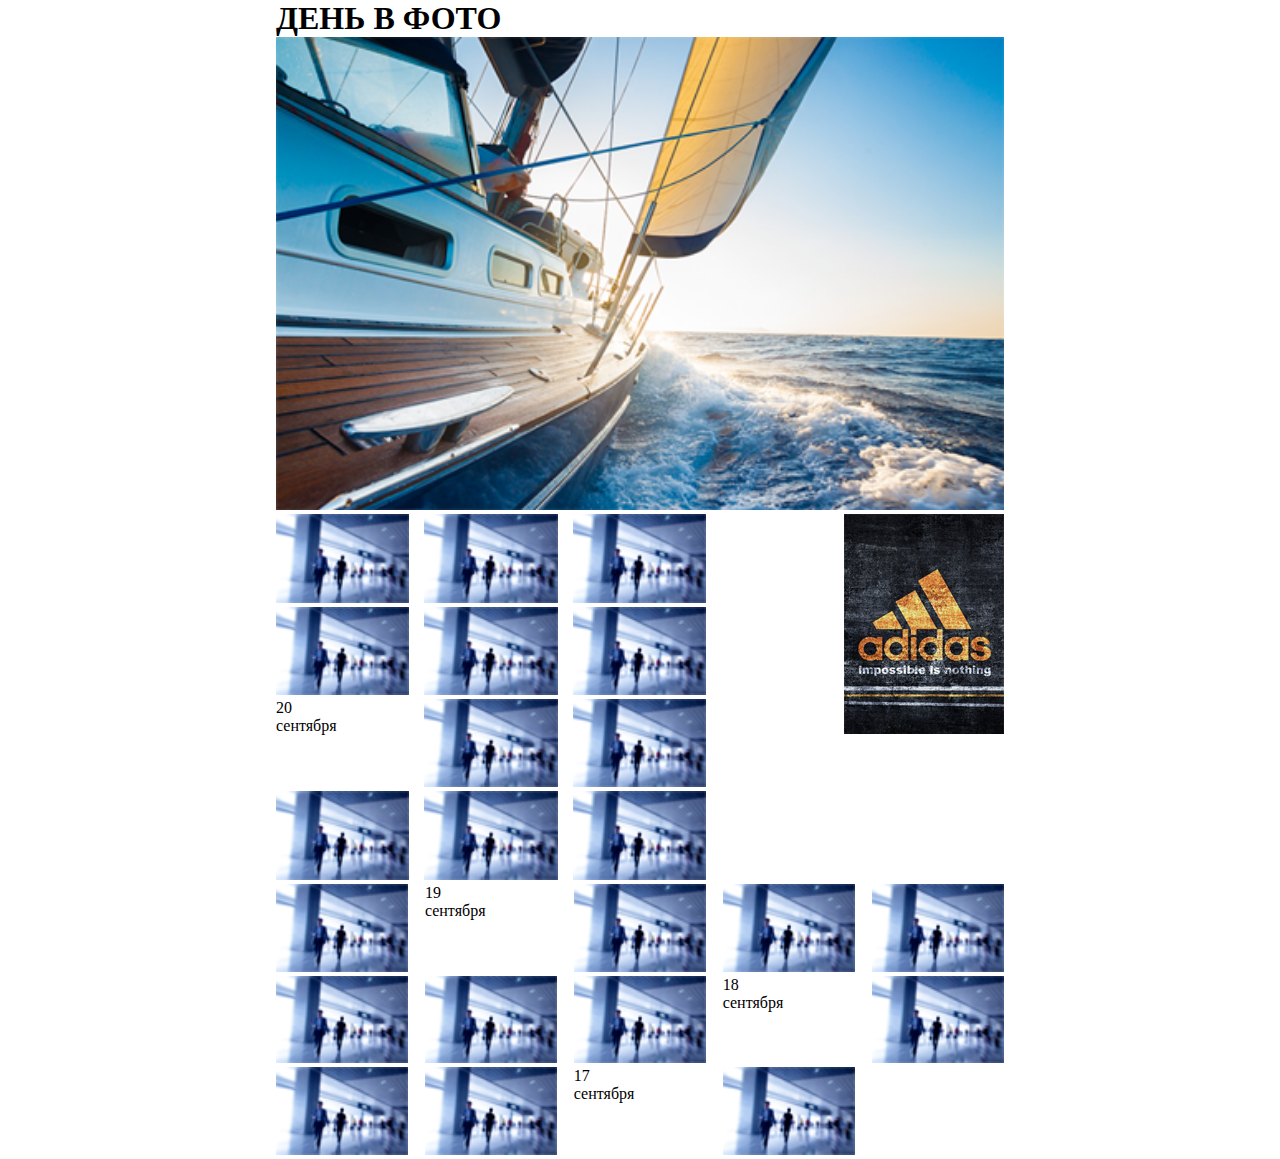
==== new/index.html @ 1c44481d "Папка new. Переделал всё заново. Осталось на 768 отрисовать и навешать стилей. И еще pixelperfect." ====
<!DOCTYPE html>
<html lang="en">
<head>
	<meta charset="UTF-8">
	<title>Document</title>
	<link rel="stylesheet" href="style.css">
</head>
<body>
	<div class="container">
		<div class="width320">
			<header>
			<h1>ДЕНЬ В ФОТО</h1>
        	<a href="#"> <img src="img/21.png" alt="fdd"></a>
			</header>
			<div class="today">
				<article><a href="#"><img src="img/21_2.png" alt="sd"></a></article>
				<article><a href="#"><img src="img/21_2.png" alt="sd"></a></article>
				<article><a href="#"><img src="img/21_2.png" alt="sd"></a></article>
				<article><a href="#"><img src="img/21_2.png" alt="sd"></a></article>
				<article><a href="#"><img src="img/21_2.png" alt="sd"></a></article>
				<article><a href="#"><img src="img/21_2.png" alt="sd"></a></article>
				<article></article>
				<article></article>
			</div>
			<div class="reklama">
            	<a href="#"><img src="img/img_banner320.png" alt="rekl"></a>
            	<div class="reklama_text"><span>Рекламный тизер</span>
            		<h4>Театральная паутина</h4>
            		<p>Открытие новых сервисных центров немекого автопрома</p>
            	</div>
        	</div>
        	<div class="otherday">
        		<article><p>20 <br>сентября</p></article>
        		<article><a href="#"><img src="img/21_2.png" alt="sd"></a></article>
        		<article><a href="#"><img src="img/21_2.png" alt="sd"></a></article>
        		<article><a href="#"><img src="img/21_2.png" alt="sd"></a></article>
        		<article><a href="#"><img src="img/21_2.png" alt="sd"></a></article>
        		<article><a href="#"><img src="img/21_2.png" alt="sd"></a></article>
        		<article><p>19 <br>сентября</p></article>
        		<article><a href="#"><img src="img/21_2.png" alt="sd"></a></article>
        		<article><a href="#"><img src="img/21_2.png" alt="sd"></a></article>
        		<article><a href="#"><img src="img/21_2.png" alt="sd"></a></article>
        		<article><a href="#"><img src="img/21_2.png" alt="sd"></a></article>
        		<article><a href="#"><img src="img/21_2.png" alt="sd"></a></article>
        		<article><a href="#"><img src="img/21_2.png" alt="sd"></a></article>
        		<article></article>
        		<article></article>
        		<article></article>
        	</div>
		</div>
		<div class="width480">
			<header>
				<h1>ДЕНЬ В ФОТО</h1>
        		<a href="#"> <img src="img/480/header480.png" alt="fdd"></a>
			</header>
			<div class="doadidasa">
				<div class="doadidasa__articles">
					<article><a href="#"><img src="img/480/480.png" alt="480"></a></article>
					<article><a href="#"><img src="img/480/480.png" alt="480"></a></article>
					<article><a href="#"><img src="img/480/480.png" alt="480"></a></article>
					
					<article><a href="#"><img src="img/480/480.png" alt="480"></a></article>
					<article><a href="#"><img src="img/480/480.png" alt="480"></a></article>
					<article><a href="#"><img src="img/480/480.png" alt="480"></a></article>
					<article><p>20 <br>сентября</p></article>
					<article><a href="#"><img src="img/480/480.png" alt="480"></a></article>
					<article><a href="#"><img src="img/480/480.png" alt="480"></a></article>
					<article><a href="#"><img src="img/480/480.png" alt="480"></a></article>
					<article><a href="#"><img src="img/480/480.png" alt="480"></a></article>
					<article><a href="#"><img src="img/480/480.png" alt="480"></a></article>
					
				</div>
				<div class="adidas"><a href="#"><img src="img/480/adidas.png" alt=""></a>
				</div>
			
			</div>
			<div class="afteradidasa">
				<article><a href="#"><img src="img/480/480.png" alt="480"></a></article>
				<article><p>19 <br>сентября</p></article>
				<article><a href="#"><img src="img/480/480.png" alt="480"></a></article>
				<article><a href="#"><img src="img/480/480.png" alt="480"></a></article>
				<article><a href="#"><img src="img/480/480.png" alt="480"></a></article>
				<article><a href="#"><img src="img/480/480.png" alt="480"></a></article>
				<article><a href="#"><img src="img/480/480.png" alt="480"></a></article>
				<article><a href="#"><img src="img/480/480.png" alt="480"></a></article>
				<article><p>18 <br>сентября</p></article>
				<article><a href="#"><img src="img/480/480.png" alt="480"></a></article>
				<article><a href="#"><img src="img/480/480.png" alt="480"></a></article>
				<article><a href="#"><img src="img/480/480.png" alt="480"></a></article>
				<article><p>17 <br>сентября</p></article>
				<article><a href="#"><img src="img/480/480.png" alt="480"></a></article>
				<article></article>
			</div>
		</div>
	</div>
</body>
</html>
---- new/style.css ----
* {
	margin: 0;
	padding: 0;
}
body {
	margin: 0 auto;
	min-width: 320px;
	max-width: 768px;
	/*padding: 5px;*/
}
.container {
	margin: 0 5px;
}
header img {
	width: 100%;
}
.today, .otherday {
	display: flex;
	justify-content: space-between;
	flex-wrap: wrap;
}
article {
	width: 23%;
	margin-right: 2%;
}
.width320 article:nth-child(4n) {
  margin-right: 0; 
}
article img {
	width: 100%;
}
.reklama {
	display: flex;
}
.reklama span {

}
.reklama h4 {
	
}
.reklama p {
	
}
.width480 {
	display: none;
}


@media screen and (min-width: 480px) {
  .container {
  	margin: 0 20px;
  }
  
  .width480 {
    display: block;
  }
  .doadidasa article {
  	width: 31.01%;
  }
  .doadidasa article:nth-child(3n) {
  margin-right: 0; 
  }
  
  /*.adidas {
  	float: right;
  	margin-right: 0s;
  	width: 33.3%;
  	
  }
  .adidas a{
  	width: 33.3%;
  }*/
  .width320 {
  display: none;
  }
  .doadidasa {
  	display: flex;
  	/*align-self: stretch;*/
  	justify-content: space-between;
  	
  }

  .doadidasa__articles {
  	width: 59.13%;
  	display: flex;
  	justify-content: space-between;
  	flex-wrap: wrap;
  }
  .afteradidasa {
  	display: flex;
  	flex-wrap: wrap;
  	justify-content: space-between;
  }
  .afteradidasa article{
  	width: 18.18%;
  }
  .afteradidasa article:nth-child(5n) {
  margin-right: 0; 
  }
}
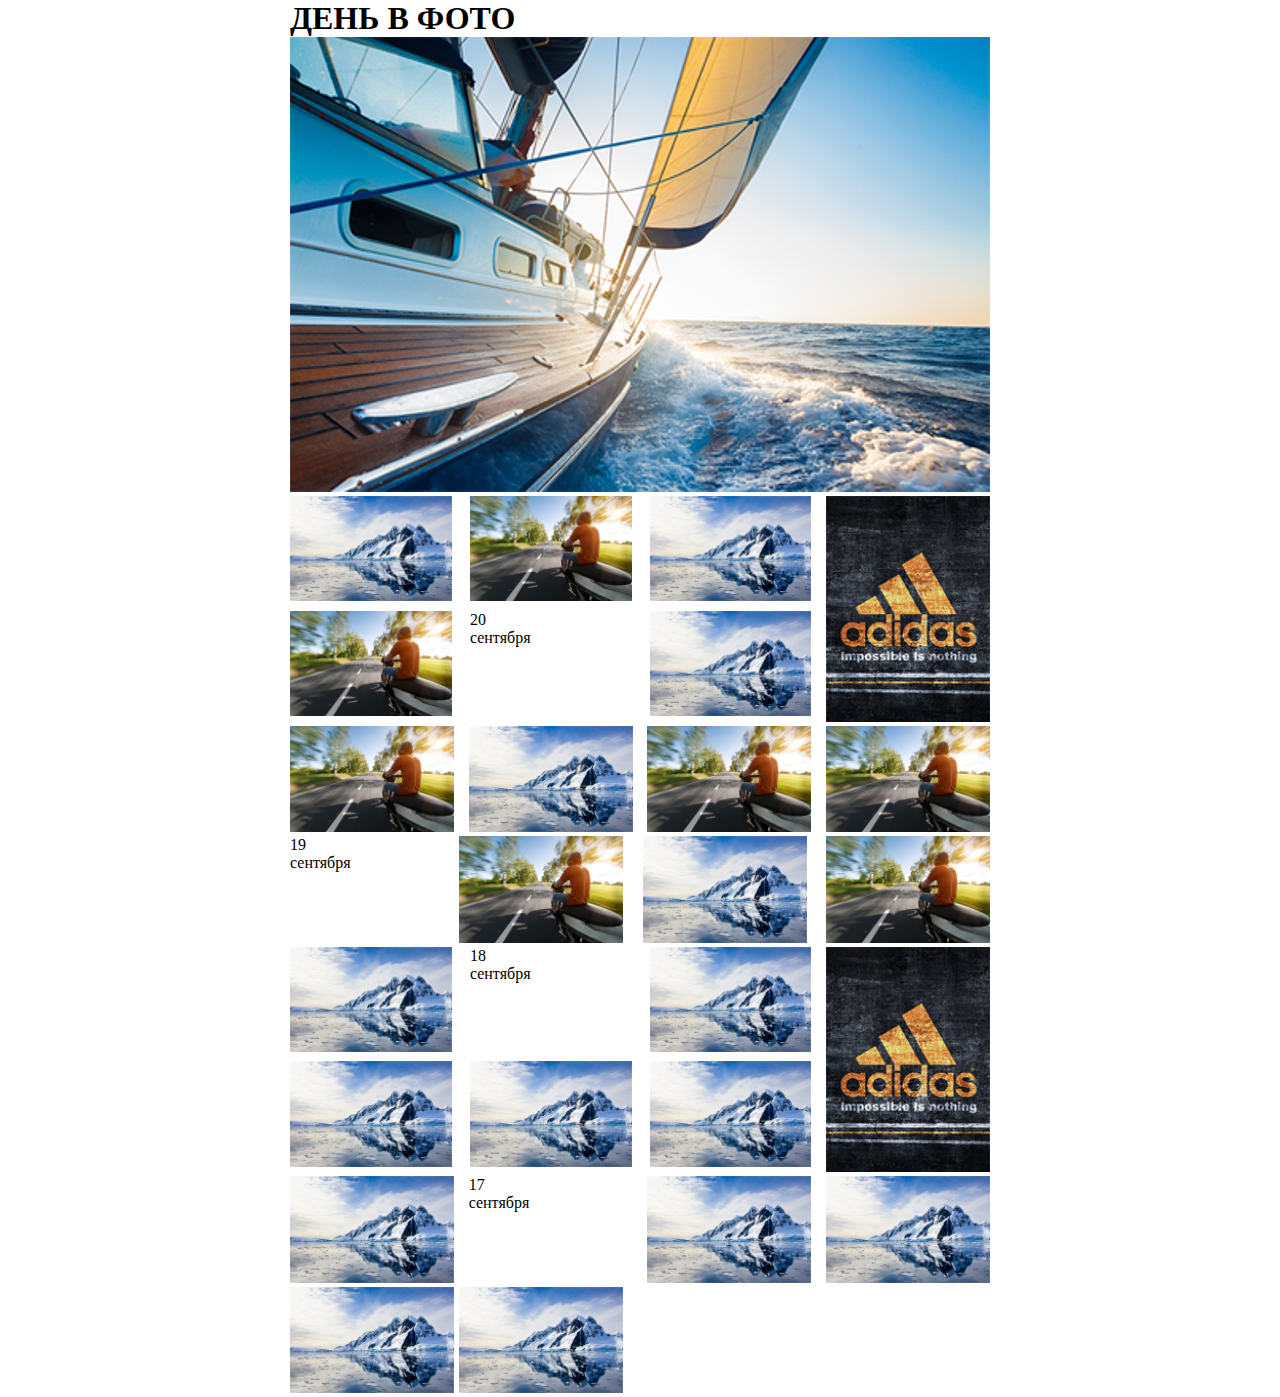
==== commit 299f5cd0: "Отрисовал на 768." ====
--- a/new/index.html
+++ b/new/index.html
@@ -22,7 +22,7 @@
 				<article></article>
 				<article></article>
 			</div>
-			<div class="reklama">
+			<div class="reklama1">
             	<a href="#"><img src="img/img_banner320.png" alt="rekl"></a>
             	<div class="reklama_text"><span>Рекламный тизер</span>
             		<h4>Театральная паутина</h4>
@@ -53,8 +53,8 @@
 				<h1>ДЕНЬ В ФОТО</h1>
         		<a href="#"> <img src="img/480/header480.png" alt="fdd"></a>
 			</header>
-			<div class="doadidasa">
-				<div class="doadidasa__articles">
+			<div class="doreklama">
+				<div class="doreklama__articles">
 					<article><a href="#"><img src="img/480/480.png" alt="480"></a></article>
 					<article><a href="#"><img src="img/480/480.png" alt="480"></a></article>
 					<article><a href="#"><img src="img/480/480.png" alt="480"></a></article>
@@ -70,11 +70,10 @@
 					<article><a href="#"><img src="img/480/480.png" alt="480"></a></article>
 					
 				</div>
-				<div class="adidas"><a href="#"><img src="img/480/adidas.png" alt=""></a>
+				<div class="reklama"><a href="#"><img src="img/480/adidas.png" alt=""></a>
 				</div>
-			
 			</div>
-			<div class="afteradidasa">
+			<div class="afterreklama">
 				<article><a href="#"><img src="img/480/480.png" alt="480"></a></article>
 				<article><p>19 <br>сентября</p></article>
 				<article><a href="#"><img src="img/480/480.png" alt="480"></a></article>
@@ -92,6 +91,56 @@
 				<article></article>
 			</div>
 		</div>
+				<div class="width768">
+			<header>
+				<h1>ДЕНЬ В ФОТО</h1>
+        		<a href="#"> <img src="img/768/header768.png" alt="fdd"></a>
+			</header>
+			<div class="doreklama">
+				<div class="doreklama__articles">
+					<article><a href="#"><img src="img/768/768.png" alt="768"></a></article>
+					<article><a href="#"><img src="img/768/768_1.png" alt="768"></a></article>
+					<article><a href="#"><img src="img/768/768.png" alt="768"></a></article>
+					<article><a href="#"><img src="img/768/768_1.png" alt="768"></a></article>
+					<article><p>20 <br>сентября</p></article>
+					<article><a href="#"><img src="img/768/768.png" alt="768"></a></article>
+				</div>
+				<div class="reklama"><a href="#"><img src="img/768/adidas.png" alt=""></a>
+				</div>
+			</div>
+			<div class="afterreklama">
+				<article><a href="#"><img src="img/768/768_1.png" alt="768"></a></article>
+				<article><a href="#"><img src="img/768/768.png" alt="768"></a></article>
+				<article><a href="#"><img src="img/768/768_1.png" alt="768"></a></article>
+				<article><a href="#"><img src="img/768/768_1.png" alt="768"></a></article>
+				<article><p>19 <br>сентября</p></article>
+				<article><a href="#"><img src="img/768/768_1.png" alt="768"></a></article>
+				<article><a href="#"><img src="img/768/768.png" alt="768"></a></article>
+				<article><a href="#"><img src="img/768/768_1.png" alt="768"></a></article>
+			</div>
+			<div class="doreklama">
+				<div class="doreklama__articles">
+					<article><a href="#"><img src="img/768/768.png" alt="768"></a></article>
+					<article><p>18 <br>сентября</p></article>
+					<article><a href="#"><img src="img/768/768.png" alt="768"></a></article>
+					<article><a href="#"><img src="img/768/768.png" alt="768"></a></article>
+					<article><a href="#"><img src="img/768/768.png" alt="768"></a></article>
+					<article><a href="#"><img src="img/768/768.png" alt="768"></a></article>
+				</div>
+				<div class="reklama"><a href="#"><img src="img/768/cola.png" alt=""></a>
+				</div>
+			</div>
+			<div class="afterreklama">
+				<article><a href="#"><img src="img/768/768.png" alt="768"></a></article>
+				<article><p>17 <br>сентября</p></article>
+				<article><a href="#"><img src="img/768/768.png" alt="768"></a></article>
+				<article><a href="#"><img src="img/768/768.png" alt="768"></a></article>
+				<article><a href="#"><img src="img/768/768.png" alt="768"></a></article>
+				<article><a href="#"><img src="img/768/768.png" alt="768"></a></article>
+				<article></a></article>
+				<article></a></article>
+			</div>
+		</div>
 	</div>
 </body>
 </html>--- a/new/style.css
+++ b/new/style.css
@@ -29,22 +29,24 @@
 article img {
 	width: 100%;
 }
-.reklama {
+.reklama1 {
 	display: flex;
 }
-.reklama span {
+.reklama_text span {
 
 }
-.reklama h4 {
+.reklama_text h4 {
 	
 }
-.reklama p {
+.reklama_text p {
 	
 }
 .width480 {
 	display: none;
 }
-
+.width768 {
+  display: none;
+}
 
 @media screen and (min-width: 480px) {
   .container {
@@ -54,47 +56,90 @@
   .width480 {
     display: block;
   }
-  .doadidasa article {
+  .reklama {
+   width: 36.37%;
+  }
+  .reklama img {
+    width: 100%;
+  }
+  .doreklama article {
   	width: 31.01%;
   }
-  .doadidasa article:nth-child(3n) {
+  .doreklama article:nth-child(3n) {
   margin-right: 0; 
   }
-  
-  /*.adidas {
-  	float: right;
-  	margin-right: 0s;
-  	width: 33.3%;
-  	
-  }
-  .adidas a{
-  	width: 33.3%;
-  }*/
   .width320 {
   display: none;
   }
-  .doadidasa {
+  .doreklama {
   	display: flex;
   	/*align-self: stretch;*/
   	justify-content: space-between;
-  	
   }
-
-  .doadidasa__articles {
+  .doreklama__articles {
   	width: 59.13%;
   	display: flex;
   	justify-content: space-between;
   	flex-wrap: wrap;
   }
-  .afteradidasa {
+  .afterreklama {
   	display: flex;
   	flex-wrap: wrap;
   	justify-content: space-between;
   }
-  .afteradidasa article{
+  .afterreklama article{
   	width: 18.18%;
   }
-  .afteradidasa article:nth-child(5n) {
+  .afterreklama article:nth-child(5n) {
+  margin-right: 0; 
+  }
+}
+
+@media screen and (min-width: 768px) {
+  .container {
+    margin: 0 34px;
+  }
+  
+  .width768 {
+    display: block;
+  }
+  .reklama {
+    width: 23.43%;
+  }
+  .reklama img {
+    width: 100%;
+  }
+  .doreklama article {
+    width: 31.01%;
+  }
+  .doreklama article:nth-child(3n) {
+  margin-right: 0; 
+  }
+  .width320 {
+  display: none;
+  }
+  .width480 {
+  display: none;
+}
+  .doreklama {
+    display: flex;
+    justify-content: space-between;
+  }
+  .doreklama__articles {
+    width: 74.5%;
+    display: flex;
+    justify-content: space-between;
+    flex-wrap: wrap;
+  }
+  .afterreklama {
+    display: flex;
+    flex-wrap: wrap;
+    justify-content: space-between;
+  }
+  .afterreklama article{
+    width: 23.43%;
+  }
+  .afterreklama article:nth-child(4n) {
   margin-right: 0; 
   }
 }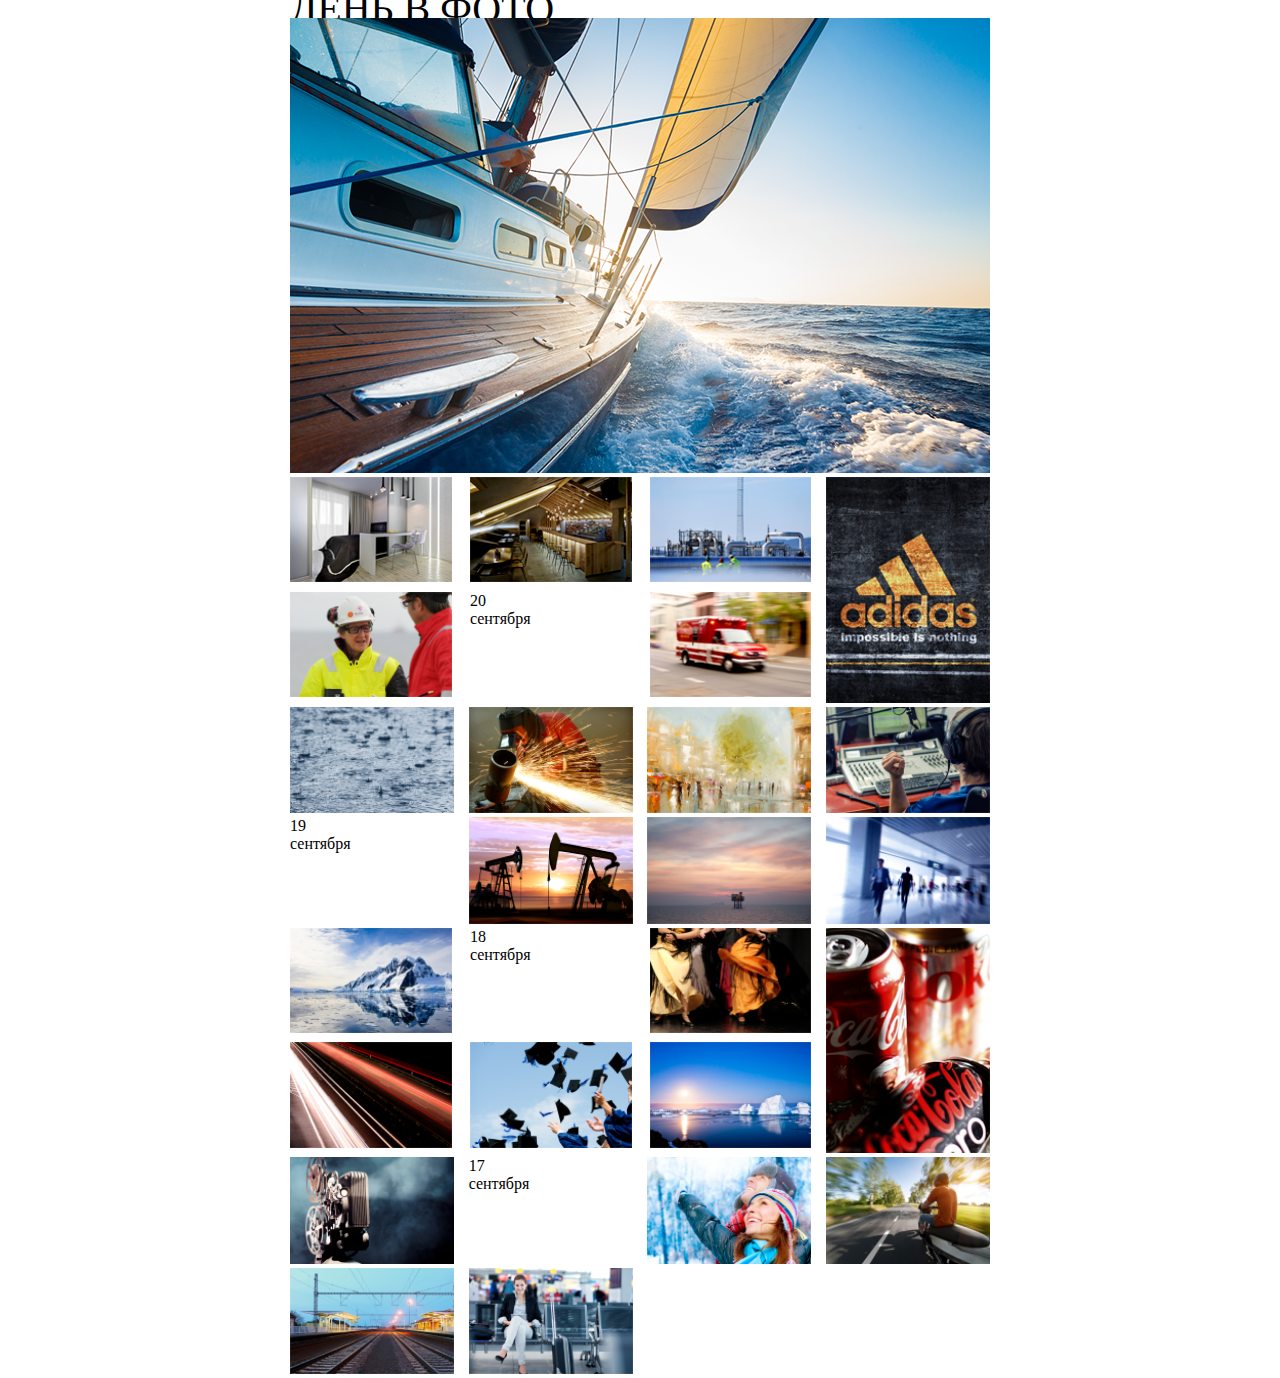
==== commit 666acc34: "Закинул все фотки для 768" ====
--- a/new/index.html
+++ b/new/index.html
@@ -98,45 +98,45 @@
 			</header>
 			<div class="doreklama">
 				<div class="doreklama__articles">
-					<article><a href="#"><img src="img/768/768.png" alt="768"></a></article>
 					<article><a href="#"><img src="img/768/768_1.png" alt="768"></a></article>
-					<article><a href="#"><img src="img/768/768.png" alt="768"></a></article>
-					<article><a href="#"><img src="img/768/768_1.png" alt="768"></a></article>
+					<article><a href="#"><img src="img/768/768_2.png" alt="768"></a></article>
+					<article><a href="#"><img src="img/768/768_3.png" alt="768"></a></article>
+					<article><a href="#"><img src="img/768/768_4.png" alt="768"></a></article>
 					<article><p>20 <br>сентября</p></article>
-					<article><a href="#"><img src="img/768/768.png" alt="768"></a></article>
+					<article><a href="#"><img src="img/768/768_5.png" alt="768"></a></article>
 				</div>
 				<div class="reklama"><a href="#"><img src="img/768/adidas.png" alt=""></a>
 				</div>
 			</div>
 			<div class="afterreklama">
-				<article><a href="#"><img src="img/768/768_1.png" alt="768"></a></article>
-				<article><a href="#"><img src="img/768/768.png" alt="768"></a></article>
-				<article><a href="#"><img src="img/768/768_1.png" alt="768"></a></article>
-				<article><a href="#"><img src="img/768/768_1.png" alt="768"></a></article>
+				<article><a href="#"><img src="img/768/768_6.png" alt="768"></a></article>
+				<article><a href="#"><img src="img/768/768_7.png" alt="768"></a></article>
+				<article><a href="#"><img src="img/768/768_8.png" alt="768"></a></article>
+				<article><a href="#"><img src="img/768/768_9.png" alt="768"></a></article>
 				<article><p>19 <br>сентября</p></article>
-				<article><a href="#"><img src="img/768/768_1.png" alt="768"></a></article>
-				<article><a href="#"><img src="img/768/768.png" alt="768"></a></article>
-				<article><a href="#"><img src="img/768/768_1.png" alt="768"></a></article>
+				<article><a href="#"><img src="img/768/768_10.png" alt="768"></a></article>
+				<article><a href="#"><img src="img/768/768_11.png" alt="768"></a></article>
+				<article><a href="#"><img src="img/768/768_12.png" alt="768"></a></article>
 			</div>
 			<div class="doreklama">
 				<div class="doreklama__articles">
-					<article><a href="#"><img src="img/768/768.png" alt="768"></a></article>
+					<article><a href="#"><img src="img/768/768_13.png" alt="768"></a></article>
 					<article><p>18 <br>сентября</p></article>
-					<article><a href="#"><img src="img/768/768.png" alt="768"></a></article>
-					<article><a href="#"><img src="img/768/768.png" alt="768"></a></article>
-					<article><a href="#"><img src="img/768/768.png" alt="768"></a></article>
-					<article><a href="#"><img src="img/768/768.png" alt="768"></a></article>
+					<article><a href="#"><img src="img/768/768_14.png" alt="768"></a></article>
+					<article><a href="#"><img src="img/768/768_15.png" alt="768"></a></article>
+					<article><a href="#"><img src="img/768/768_16.png" alt="768"></a></article>
+					<article><a href="#"><img src="img/768/768_17.png" alt="768"></a></article>
 				</div>
 				<div class="reklama"><a href="#"><img src="img/768/cola.png" alt=""></a>
 				</div>
 			</div>
 			<div class="afterreklama">
-				<article><a href="#"><img src="img/768/768.png" alt="768"></a></article>
+				<article><a href="#"><img src="img/768/768_18.png" alt="768"></a></article>
 				<article><p>17 <br>сентября</p></article>
-				<article><a href="#"><img src="img/768/768.png" alt="768"></a></article>
-				<article><a href="#"><img src="img/768/768.png" alt="768"></a></article>
-				<article><a href="#"><img src="img/768/768.png" alt="768"></a></article>
-				<article><a href="#"><img src="img/768/768.png" alt="768"></a></article>
+				<article><a href="#"><img src="img/768/768_19.png" alt="768"></a></article>
+				<article><a href="#"><img src="img/768/768_20.png" alt="768"></a></article>
+				<article><a href="#"><img src="img/768/768_21.png" alt="768"></a></article>
+				<article><a href="#"><img src="img/768/768_22.png" alt="768"></a></article>
 				<article></a></article>
 				<article></a></article>
 			</div>
--- a/new/style.css
+++ b/new/style.css
@@ -48,7 +48,7 @@
   display: none;
 }
 
-@media screen and (min-width: 480px) {
+@media screen and (min-width: 480px) and (max-width: 768px) {
   .container {
   	margin: 0 20px;
   }
@@ -99,6 +99,14 @@
   .container {
     margin: 0 34px;
   }
+  header h1 {
+    font-family: PlayfairDisplay;
+  color: #010101;
+  font-size: 40px;
+  font-weight: 400;
+  line-height: 18px;
+  text-align: left;
+  }
   
   .width768 {
     display: block;
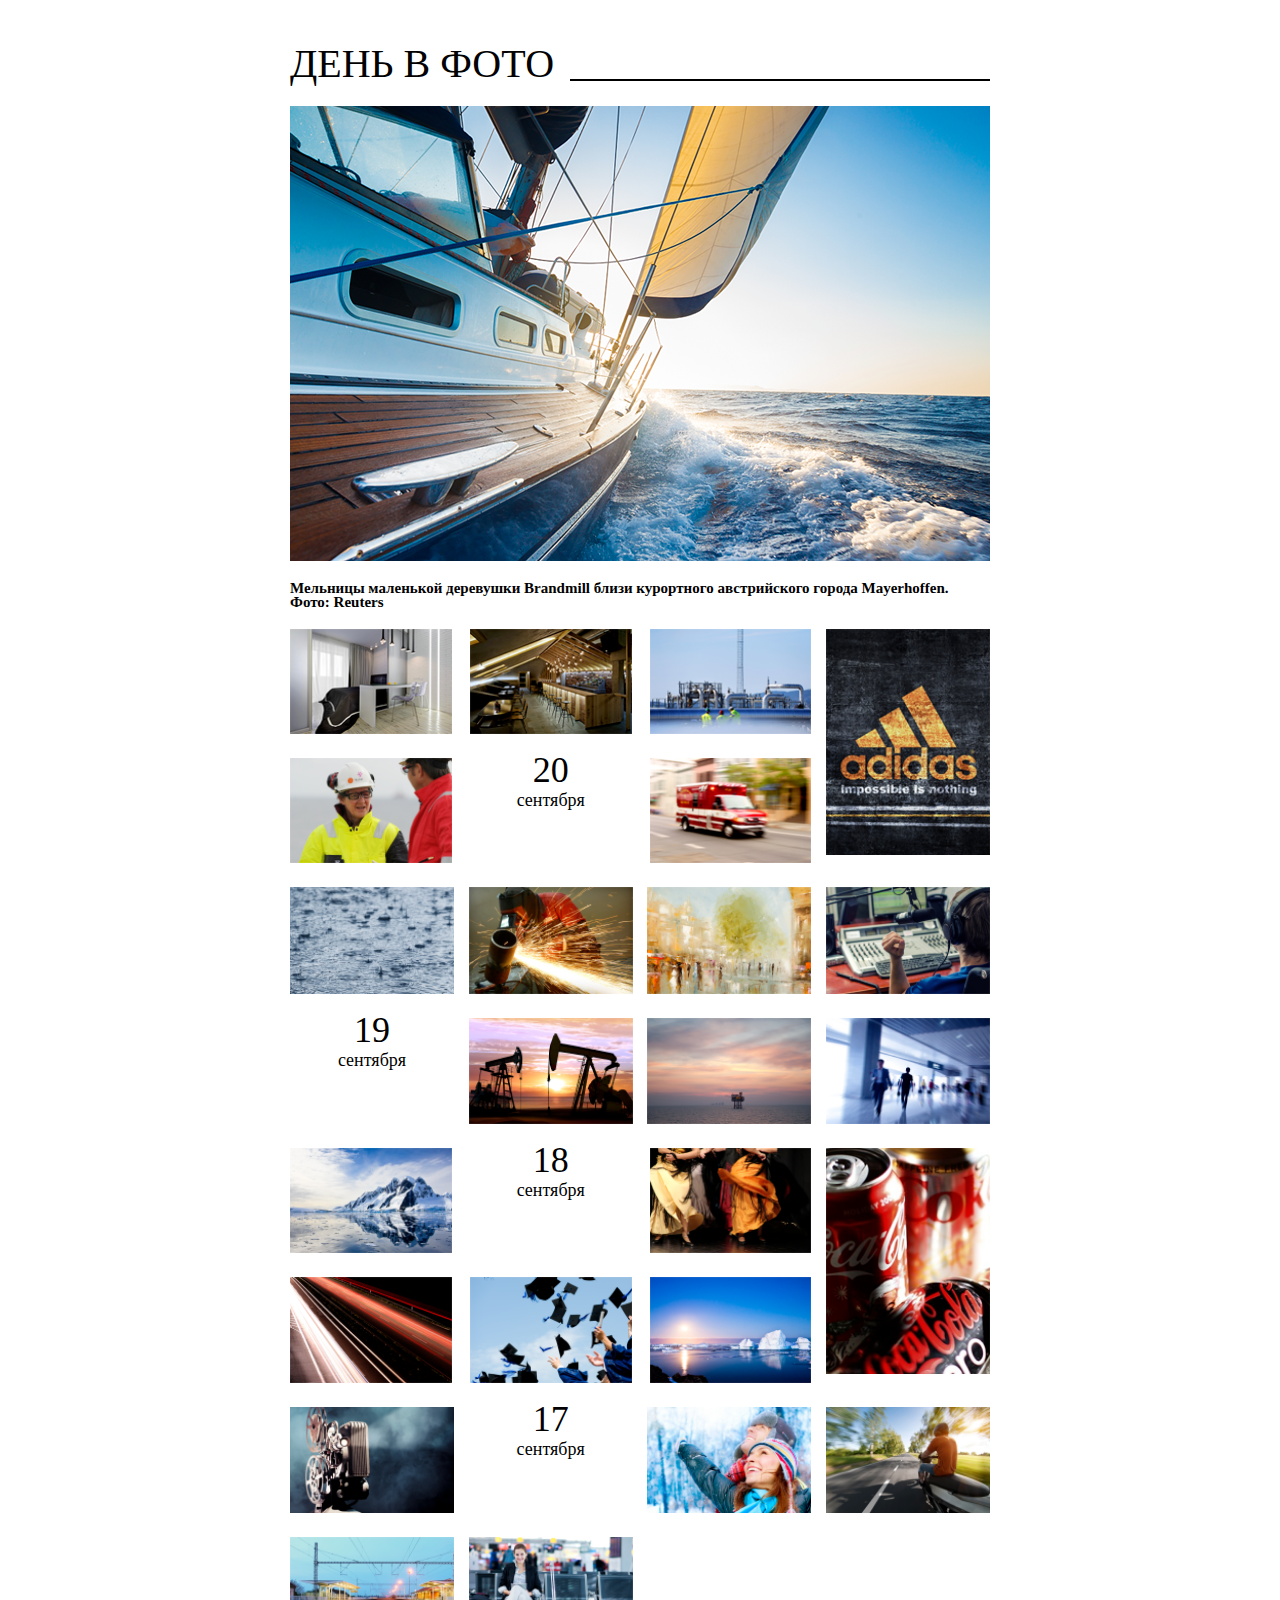
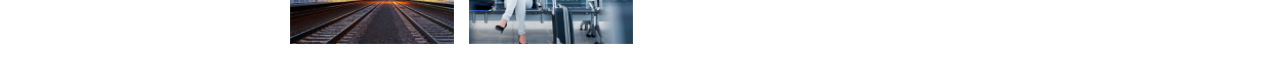
==== commit 250a6545: "На 768 определил основные стили.Здесь осталось 21 сентября дописать, снизу номера страниц дописать, " ====
--- a/new/index.html
+++ b/new/index.html
@@ -94,7 +94,10 @@
 				<div class="width768">
 			<header>
 				<h1>ДЕНЬ В ФОТО</h1>
+				<div class="header-line"></div>
         		<a href="#"> <img src="img/768/header768.png" alt="fdd"></a>
+        		<p>Мельницы маленькой деревушки Brandmill близи курортного австрийского города Mayerhoffen. <br>
+Фото: Reuters</p>
 			</header>
 			<div class="doreklama">
 				<div class="doreklama__articles">
@@ -102,7 +105,7 @@
 					<article><a href="#"><img src="img/768/768_2.png" alt="768"></a></article>
 					<article><a href="#"><img src="img/768/768_3.png" alt="768"></a></article>
 					<article><a href="#"><img src="img/768/768_4.png" alt="768"></a></article>
-					<article><p>20 <br>сентября</p></article>
+					<article><p>20 <br><span>сентября</span></p></article>
 					<article><a href="#"><img src="img/768/768_5.png" alt="768"></a></article>
 				</div>
 				<div class="reklama"><a href="#"><img src="img/768/adidas.png" alt=""></a>
@@ -113,7 +116,7 @@
 				<article><a href="#"><img src="img/768/768_7.png" alt="768"></a></article>
 				<article><a href="#"><img src="img/768/768_8.png" alt="768"></a></article>
 				<article><a href="#"><img src="img/768/768_9.png" alt="768"></a></article>
-				<article><p>19 <br>сентября</p></article>
+				<article><p>19 <br><span>сентября</span></p></article>
 				<article><a href="#"><img src="img/768/768_10.png" alt="768"></a></article>
 				<article><a href="#"><img src="img/768/768_11.png" alt="768"></a></article>
 				<article><a href="#"><img src="img/768/768_12.png" alt="768"></a></article>
@@ -121,7 +124,7 @@
 			<div class="doreklama">
 				<div class="doreklama__articles">
 					<article><a href="#"><img src="img/768/768_13.png" alt="768"></a></article>
-					<article><p>18 <br>сентября</p></article>
+					<article><p>18 <br><span>сентября</span></p></article>
 					<article><a href="#"><img src="img/768/768_14.png" alt="768"></a></article>
 					<article><a href="#"><img src="img/768/768_15.png" alt="768"></a></article>
 					<article><a href="#"><img src="img/768/768_16.png" alt="768"></a></article>
@@ -132,7 +135,7 @@
 			</div>
 			<div class="afterreklama">
 				<article><a href="#"><img src="img/768/768_18.png" alt="768"></a></article>
-				<article><p>17 <br>сентября</p></article>
+				<article><p>17 <br><span>сентября</span></p></article>
 				<article><a href="#"><img src="img/768/768_19.png" alt="768"></a></article>
 				<article><a href="#"><img src="img/768/768_20.png" alt="768"></a></article>
 				<article><a href="#"><img src="img/768/768_21.png" alt="768"></a></article>
--- a/new/style.css
+++ b/new/style.css
@@ -100,14 +100,56 @@
     margin: 0 34px;
   }
   header h1 {
+    width: 265px;
+    height: 39px;
     font-family: PlayfairDisplay;
-  color: #010101;
-  font-size: 40px;
-  font-weight: 400;
-  line-height: 18px;
-  text-align: left;
+    color: #010101;
+    font-size: 40px;
+    font-weight: 400;
+    /*line-height: 18px;*/
+    text-align: left;
+    margin-top: 40px;
   }
-  
+  .header-line {
+    width: 420px;
+    height: 2px;
+    background-color: black;
+    float: right;
+  }
+  header p {
+    width: 668px;
+    height: 30px;
+    font-family: NotoSans;
+    color: #000000;
+    font-size: 15px; /* Приближение из-за подстановки шрифтов */
+    font-weight: 700;
+    line-height: 14px; /* Приближение из-за подстановки шрифтов */
+    text-align: left;
+    margin-top: 16px;
+    margin-bottom: 18px;
+  }
+  header img {
+    margin-top: 25px;
+  }
+  article {
+    margin-bottom: 20px;
+  }
+  article p {
+    font-family: NotoSerif;
+    color: #000000;
+    font-size: 36px; /* Приближение из-за подстановки шрифтов */
+    font-weight: 400;
+    line-height: 24px; /* Приближение из-за подстановки шрифтов */
+    text-align: center;
+  }
+  article span {
+    font-family: NotoSerif;
+    color: #000000;
+    font-size: 18px; /* Приближение из-за подстановки шрифтов */
+    font-weight: 400;
+    line-height: 24px; /* Приближение из-за подстановки шрифтов */
+    text-align: center;
+  }
   .width768 {
     display: block;
   }
